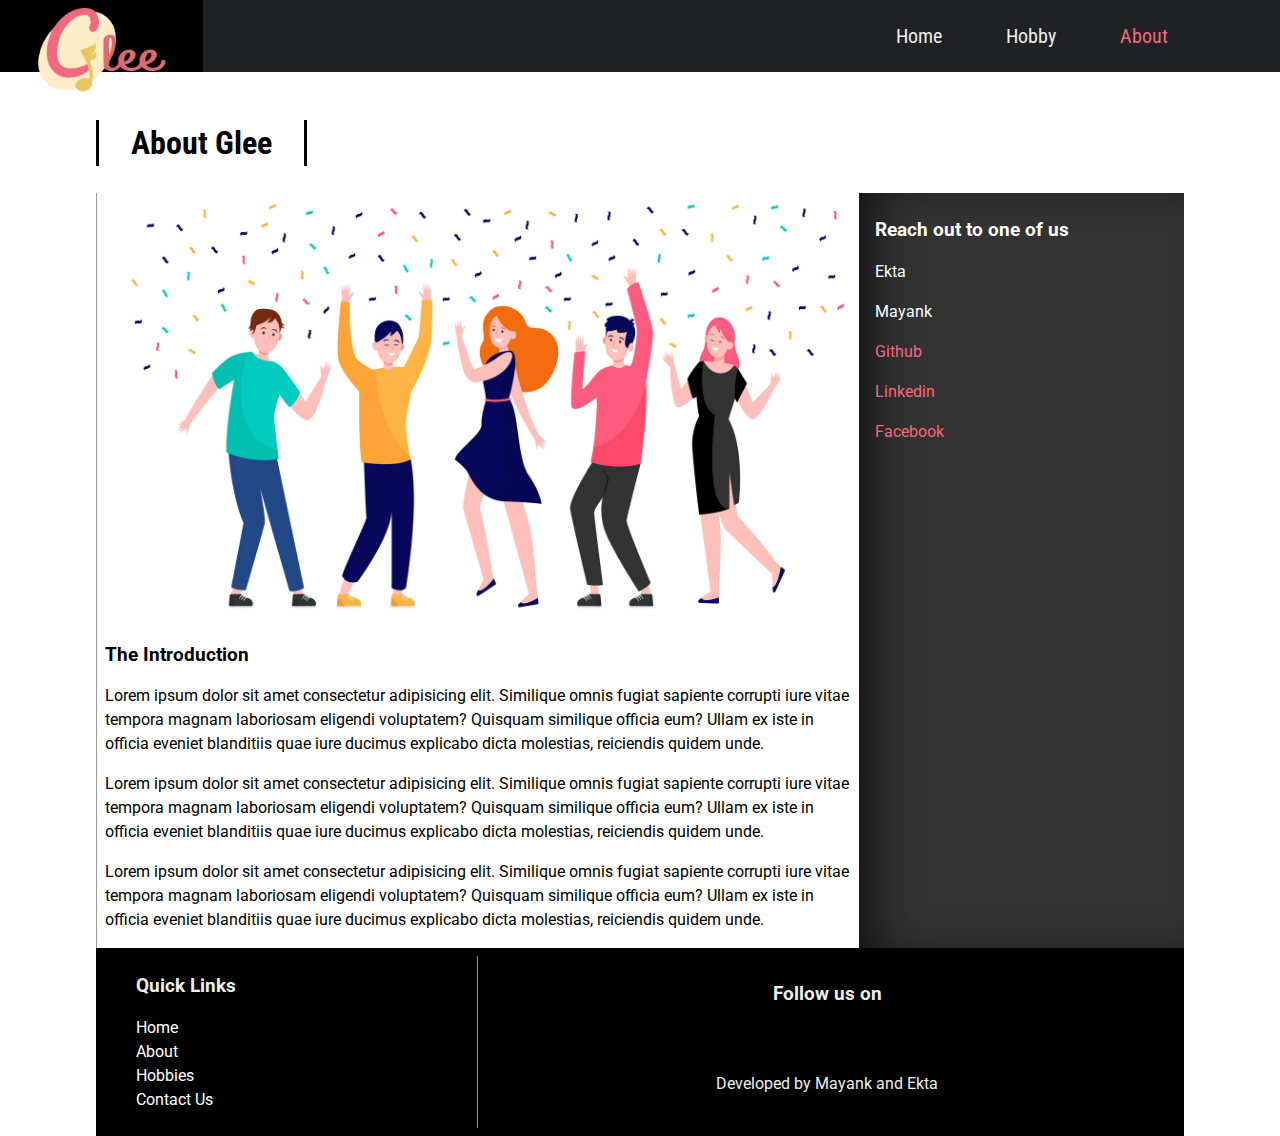
==== about.html @ 9844697a "Added files" ====
<!DOCTYPE html>
<html lang="en">

<head>
  <meta charset="UTF-8">
  <meta name="viewport" content="width=device-width, initial-scale=1.0">
  <meta http-equiv="X-UA-Compatible" content="ie=edge">
  <link rel="stylesheet" href="https://use.fontawesome.com/releases/v5.1.0/css/all.css" integrity="sha384-lKuwvrZot6UHsBSfcMvOkWwlCMgc0TaWr+30HWe3a4ltaBwTZhyTEggF5tJv8tbt"
    crossorigin="anonymous">
  <link href="https://fonts.googleapis.com/css?family=Roboto|Roboto+Condensed|Roboto+Slab" rel="stylesheet">
  <link rel="stylesheet" href="style.css">
  <title>Glee</title>
</head>

<body>
  <div id="slideout-menu">
      <ul>
          <li>
              <a href="index.html">Home</a>
          </li>
          <li>
              <a href="hobbies.html">Hobby</a>
          </li>
          <!-- <li>
              <a href="hobbies.html">Projects</a>
          </li> -->
          <li>
              <a href="about.html">About</a>
          </li>
          <li>
              <input type="text" placeholder="Search Here">
          </li>
      </ul>
  </div>

  <nav>
      <div id="logo-img">
          <a href="index.html">
              <img src="img/logo.png" alt="Glee Logo">
          </a>
      </div>
      <div id="menu-icon">
          <i class="fas fa-bars"></i>
      </div>
      <ul>
          <li>
              <a href="index.html">Home</a>
          </li>
          <li>
              <a href="hobbies.html">Hobby</a>
          </li>
          <!-- <li>
              <a href="hobbies.html">Projects</a>
          </li> -->
          <li>
              <a class="active" href="about.html">About</a>
          </li>
          <li>
              <div id="search-icon">
                  <i class="fas fa-search"></i>
              </div>
          </li>
      </ul>
  </nav>

  <div id="searchbox">
      <input type="text" placeholder="Search Here">
  </div>

  <main>

    <h2 class="page-heading">About Glee</h2>
    <div id="post-container">
      <section id="hobby">
        <div class="card">
          <div class="card-image">
            <img src="img/1.jpg" alt="Card Image">
          </div>
          <div class="card-description">
            <h3>The Introduction</h3>
            <p>Lorem ipsum dolor sit amet consectetur adipisicing elit. Similique omnis fugiat sapiente corrupti iure vitae
              tempora magnam laboriosam eligendi voluptatem? Quisquam similique officia eum? Ullam ex iste in officia eveniet
              blanditiis quae iure ducimus explicabo dicta molestias, reiciendis quidem unde.</p>
            <p>Lorem ipsum dolor sit amet consectetur adipisicing elit. Similique omnis fugiat sapiente corrupti iure vitae
              tempora magnam laboriosam eligendi voluptatem? Quisquam similique officia eum? Ullam ex iste in officia eveniet
              blanditiis quae iure ducimus explicabo dicta molestias, reiciendis quidem unde.</p>
            <p>Lorem ipsum dolor sit amet consectetur adipisicing elit. Similique omnis fugiat sapiente corrupti iure vitae
              tempora magnam laboriosam eligendi voluptatem? Quisquam similique officia eum? Ullam ex iste in officia eveniet
              blanditiis quae iure ducimus explicabo dicta molestias, reiciendis quidem unde.</p>
          </div>
        </div>

      </section>

      <aside id="sidebar">
        <h3>Reach out to one of us</h3>
        <p>Ekta</p>
        <p>Mayank</p>
        <p><a href="https://github.com/mynk-rjpt" target="_blank" style="color: #f2687f;">Github</a></p>
        <p><a href="www.linkedin.com/in/mynk-rjpt" target="_blank" style="color: #f2687f;">Linkedin</a></p>
        <p><a href="https://www.facebook.com/profile.php?id=100006865606663" target="_blank" style="color: #f2687f;">Facebook</a></p>
      </aside>
    </div>

    <footer>
        <div id="left-footer">
            <h3>Quick Links</h3>
            <p>
                <ul>
                    <li>
                        <a href="index.html">Home</a>
                    </li>
                    <li>
                        <a href="about.html">About</a>
                    </li>
                    <li>
                        <a href="hobbies.html">Hobbies</a>
                    </li>
                    <li>
                        <a href = "mailto: rajput.1@iitj.ac.in">Contact Us</a>
                    </li>
                </ul>
            </p>
        </div>

        <div id="right-footer">
            <h3>Follow us on</h3>
            <div id="social-media-footer">
                <ul>
                    <li>
                        <a href="www.linkedin.com/in/mynk-rjpt" target="_blank">
                            <i class="fab fa-linkedin"></i>
                        </a>
                    </li>
                    <li>
                        <a href="#">
                            <i class="fab fa-youtube"></i>
                        </a>
                    </li>
                    <li>
                        <a href="#">
                            <i class="fab fa-github"></i>
                        </a>
                    </li>
                </ul>
            </div>
            <p>Developed by Mayank and Ekta</p>
        </div>
    </footer>

  </main>

  <script src="main.js"></script>
</body>

</html>
---- style.css ----
body {
  font-family: "Roboto", sans-serif;
  margin: 0;
}

h1 {
  padding: 8px;
  background: #f2687f;
  border-radius: 8px;
  margin: 0;
  font-size: 64px;
  font-family: "Roboto Slab", serif;
}

p {
  line-height: 1.5;
}

main {
  margin: 0 auto;
}

a {
  text-decoration: none;
  color: black;
}

a:hover {
  text-decoration: underline;
}

/* Inputs */

input,
textarea {
  height: 32px;
  padding: 0 16px;
  font-family: "Roboto Condensed", sans-serif;
  font-size: 20px;
  border: none;
  box-shadow: inset 8px 3px 18px -4px rgba(0, 0, 0, 0.4);
}

input:focus,
textarea:focus {
  outline: none;
}

/* Banner */

#banner {
  height: 100vh;
  display: flex;
  align-items: center;
  justify-content: center;
  flex-direction: column;
  background: rgba(0, 0, 0, 0.2) url("img/3.png");
  background-size: cover;
  background-attachment: fixed;
  background-position: 50% 20%;
  background-blend-mode: overlay;
  color: white;
}

#banner h3 {
  background: black;
  border-radius: 8px;
  padding: 0 24px;
  font-size: 24px;
}

/* Search Box */

#searchbox {
  position: fixed;
  right: 0;
  top: 24px;
  width: 500px;
  pointer-events: none;
  z-index: 50;
  transition: 0.4s;
}

#searchbox input {
  height: 48px;
  width: 100%;
}

/* Navigation */

nav {
  height: 72px;
  background: #202125;
  width: 100%;
  margin: 0;
  position: fixed;
  font-family: "Roboto Condensed", sans-serif;
  font-size: 20px;
  display: flex;
  justify-content: space-between;
  padding: 0 16px 0 0;
  box-sizing: border-box;
  z-index: 100;
}

nav a {
  padding: 0 32px;
  color: #eee;
  transition: 0.4s;
}

nav a:hover {
  text-decoration: none;
  color: #f2687f;
}

nav ul {
  display: flex;
  list-style: none;
  justify-content: space-around;
  align-items: center;
  height: 100%;
  margin: 0;
}

.active {
  color: #F2687F;
}

#logo-img {
  display: flex;
  height: 100%;
  background: #202125;
  padding: 0 0px;
  align-items: centre;
  color: white;
  transition: 0.4s;
}

#logo-img img {
  height: 100px;
}

#logo-img:hover {
  background: black;
}

#menu-icon {
  height: 100%;
  font-size: 28px;
  padding: 0 4px;
  color: #eee;
  display: none;
  align-items: center;
}

/* Search Icon */

#search-icon {
  color: white;
  padding: 0 32px;
  cursor: pointer;
  transition: 0.4s;
}

#search-icon:hover {
  color: #f2687f;
}

/* Slideout Menu */

#slideout-menu {
  display: none;
  background: #2d3436;
  z-index: 100;
  position: fixed;
  transition: 0.4s;
  margin-top: 72px;
  width: 100%;
  text-align: center;
  opacity:0;
  pointer-events:none;
}

#slideout-menu ul {
  list-style: none;
  padding: 0 32px;
}

#slideout-menu ul li {
  padding: 8px;
}

#slideout-menu a {
  font-family: "Roboto Condensed", sans-serif;
  font-size: 20px;
  color: white;
}

#slideout-menu input {
  width: 85%;
  padding: 8px;
  font-family: "Roboto Condensed", sans-serif;
  font-size: 20px;
  text-align: center;
}

/* Sections */

section {
  display: flex;
  justify-content: space-around;
  flex-wrap: wrap;
}

.section-heading {
  font-size: 32px;
  font-family: "Roboto Condensed", sans-serif;
  border-left: 3px solid black;
  border-right: 3px solid black;
  transition: all 0.4s;
  display: inline-block;
  padding: 4px 32px;
}

.section-heading:hover {
  padding: 4px 48px;
  background: #f2687f;
}

/* Section Source */

#section-source p {
  padding: 8px;
  text-align: center;
}

#section-source a {
  margin: 8px;
  text-align: center;
}

/* Card */

.card-image {
  transition: 0.4s;
}

.card-image:hover {
  box-shadow: 0 10px 6px -6px #777;
}

.card .card-description {
  padding: 0 8px;
}

.card-meta-hobby{
  color:#333;
  font-size:14px;
  padding: 16px;
  font-family:'Roboto Slab', serif;
}

.card-meta-dancing a{
  color:#333;
}

/* Button Read more */

.btn-readmore {
  padding: 8px 24px;
  border: 3px solid black;
  transition: 0.4s;
  display: inline-block;
  margin-bottom: 24px;
  margin-left: 24px;
  font-weight: bold;
  cursor: pointer;
  background: white;
}

.btn-readmore:hover {
  background: #f2687f;
  text-decoration: none;
  padding: 8px 64px 8px 24px;
  color: white;
}

/* Footer */

footer {
  background: black;
  padding: 8px;
  color: #eee;
  display: flex;
}

footer a {
  color: white;
}

footer #left-footer {
  flex: 1;
  border-right: 1px solid #f2687f;
  padding-left: 32px;
}

footer #left-footer ul {
  padding: 0;
  list-style: none;
  line-height: 1.5;
}

footer #right-footer {
  flex: 2;
  padding: 8px;
  text-align: center;
}

footer #social-media-footer a .fa-linkedin,
footer #social-media-footer a .fa-youtube,
footer #social-media-footer a .fa-github {
  color: white;
  transition: 0.4s;
}

footer #social-media-footer ul {
  display: flex;
  list-style: none;
  justify-content: center;
  padding: 0;
}

footer #social-media-footer ul li {
  font-size: 48px;
  padding: 16px;
  transition: 0.4s;
}

footer #social-media-footer ul li:hover a .fa-youtube {
  color: red;
}

footer #social-media-footer ul li:hover a .fa-linkedin {
  color: #3b5998;
}

footer #social-media-footer ul li:hover a .fa-github {
  color: #bbb;
}

/* Blog List page */

.page-heading{
  font-size:32px;
  font-family:'Roboto Condensed', sans-serif;
  border-left:3px solid black;
  border-right:3px solid black;
  transition: all 0.4s;
  display:inline-block;
  padding:4px 32px;
  margin-top: 120px;
}

.page-heading:hover{
  padding:4px 48px;
  background:#f2687f;
}

.card-meta{
  color:#333;
  font-size: 14px;
  padding-left:8px;
  font-family:'Roboto Slab', serif;
}

.card-meta a{
  color:#333;
}

/* Pagination */

.pagination{
  padding:8px;
  text-align:center;
  font-weight:bold;
}

.pagination a{
  border-top: 3px solid white;
  display: inline-block;
  padding:8px 16px;
  transition:0.4s;
}

.pagination a:hover{
  text-decoration: none;
  border-top:3px solid black;
}

/* Single Hobbies */

#post-container{
  display: flex;
}

#hobby{
  display: flex;
  flex-direction:column;
  width:70%;
  border-left:1px solid #999;
}

#hobby .card{
  width:100%;
}

#hobby .card-image:hover{
  box-shadow: none;
}

/* Sidebar */

#sidebar{
  background:#333;
  flex:1;
  padding: 8px 16px;
  color:white;
  box-shadow: inset 27px 0 51px -18px rgba(0,0,0,0.75);
}

/* Comments section */

#comments-section{
  border-top: 2px solid #eee;
  padding:8px;
}


/* Media Queries */

@media (max-width: 900px) {
  nav ul {
    display: none;
  }

  #menu-icon {
    display: flex;
  }

  #slideout-menu {
    display: block;
  }

  #searchbox {
    display: none;
  }

  #hobby{
    width:100%;
    border-left:0;
  }

  #sidebar{
    display: none;
  }
}

@media (max-width: 719px) {
  main {
    width: 95%;
  }

  section {
    flex-direction: column;
  }

  .card,
  .card .card-image img {
    width: 100%;
  }

  footer {
    flex-direction: column;
    text-align: center;
  }

  footer #left-footer {
    flex: 1;
    border-right: 0;
    padding-left: 0;
  }

  footer #right-footer {
    background: #eee;
    color: black;
  }

  footer #right-footer a {
    color: black;
  }

  footer #social-media-footer a .fa-linkedin,
  footer #social-media-footer a .fa-youtube,
  footer #social-media-footer a .fa-github {
    color: black;
    transition: 0.4s;
  }
}

@media (max-width: 600px) {
  main {
    width: 100%;
  }

  h1 {
    font-size: 48px;
  }

  #banner h3 {
    font-size: 20px;
  }

  .card {
    text-align: center;
  }

  #logo-img {
    padding: 0;
  }
}

@media (min-width: 720px) {
  main {
    width: 95%;
  }
  .card {
    width: 45%;
  }
  .card .card-image img {
    width: 100%;
  }
}

@media (min-width: 1200px) {
  main {
    width: 85%;
  }
}
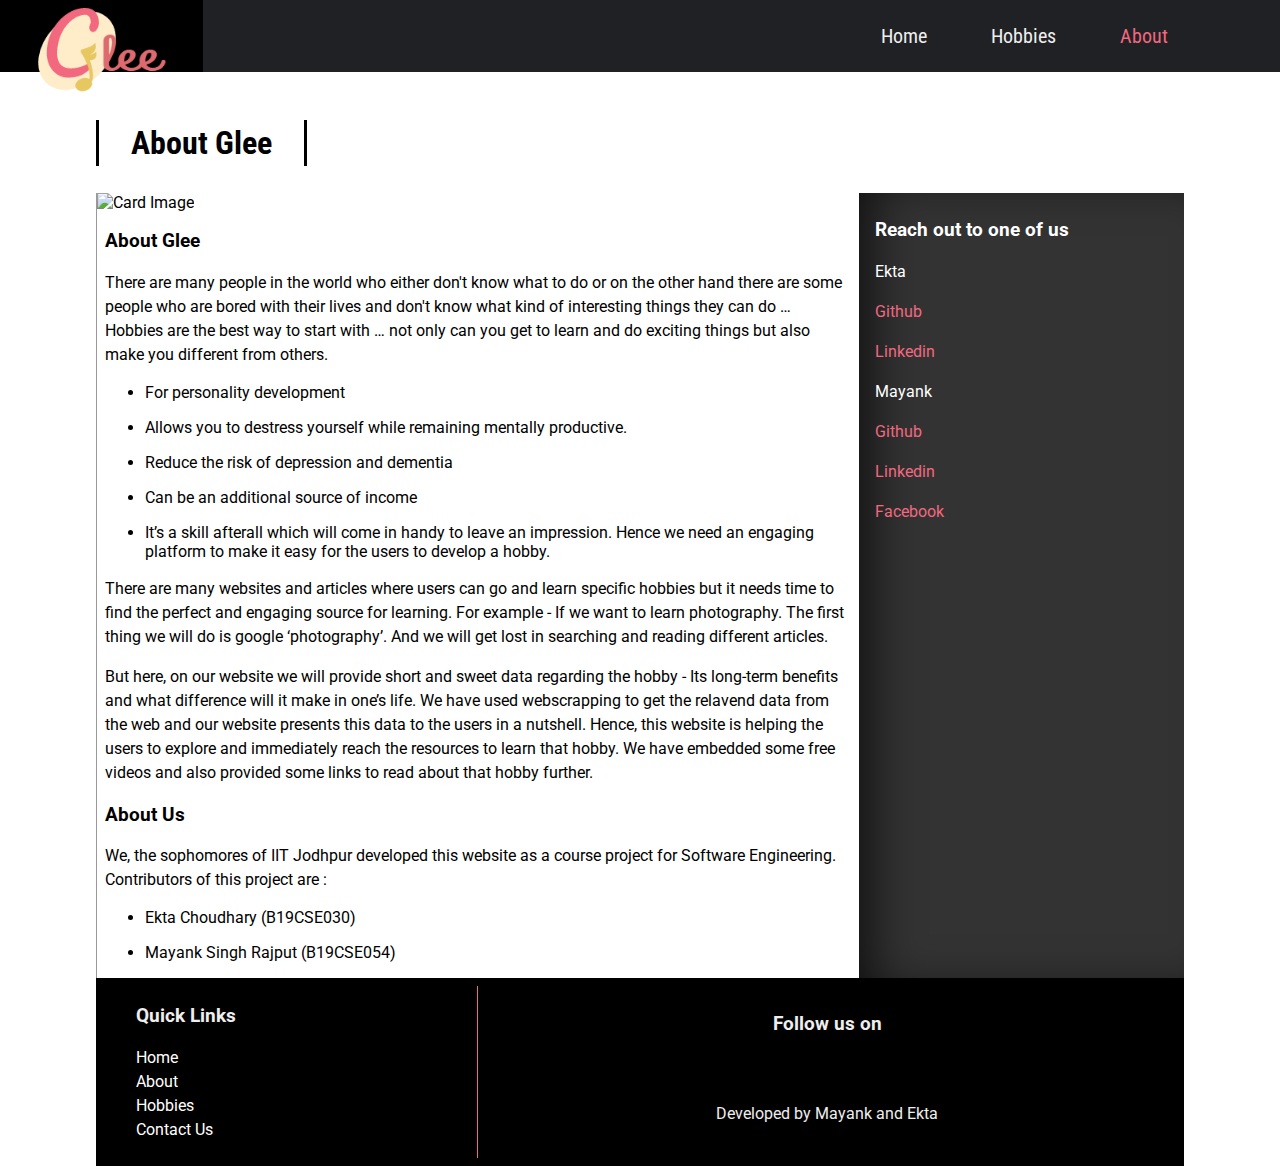
==== commit 69725571: "added more hobbie" ====
--- a/about.html
+++ b/about.html
@@ -19,7 +19,7 @@
               <a href="index.html">Home</a>
           </li>
           <li>
-              <a href="hobbies.html">Hobby</a>
+              <a href="hobbies.html">Hobbies</a>
           </li>
           <!-- <li>
               <a href="hobbies.html">Projects</a>
@@ -47,7 +47,7 @@
               <a href="index.html">Home</a>
           </li>
           <li>
-              <a href="hobbies.html">Hobby</a>
+              <a href="hobbies.html">Hobbies</a>
           </li>
           <!-- <li>
               <a href="hobbies.html">Projects</a>
@@ -74,19 +74,29 @@
       <section id="hobby">
         <div class="card">
           <div class="card-image">
-            <img src="img/1.jpg" alt="Card Image">
+            <img src="img/14.jpg" alt="Card Image">
           </div>
           <div class="card-description">
-            <h3>The Introduction</h3>
-            <p>Lorem ipsum dolor sit amet consectetur adipisicing elit. Similique omnis fugiat sapiente corrupti iure vitae
-              tempora magnam laboriosam eligendi voluptatem? Quisquam similique officia eum? Ullam ex iste in officia eveniet
-              blanditiis quae iure ducimus explicabo dicta molestias, reiciendis quidem unde.</p>
-            <p>Lorem ipsum dolor sit amet consectetur adipisicing elit. Similique omnis fugiat sapiente corrupti iure vitae
-              tempora magnam laboriosam eligendi voluptatem? Quisquam similique officia eum? Ullam ex iste in officia eveniet
-              blanditiis quae iure ducimus explicabo dicta molestias, reiciendis quidem unde.</p>
-            <p>Lorem ipsum dolor sit amet consectetur adipisicing elit. Similique omnis fugiat sapiente corrupti iure vitae
-              tempora magnam laboriosam eligendi voluptatem? Quisquam similique officia eum? Ullam ex iste in officia eveniet
-              blanditiis quae iure ducimus explicabo dicta molestias, reiciendis quidem unde.</p>
+            <h3>About Glee</h3>
+            <p>There are many people in the world who either don't know what to do or on the other hand there are some people who are bored with their lives and don't know what kind of interesting things they can do … 
+            Hobbies are the best way to start with … not only can you get to learn and do exciting things but also make you different from others.
+            <ul>
+                <p><li>For personality development </li></p>
+                <p><li>Allows you to destress yourself while remaining mentally productive.</li></p>
+                <p><li>Reduce the risk of depression and dementia</li></p>
+                <p><li>Can be an additional source of income</li></p>
+                <p><li>It’s a skill afterall which will come in handy to leave an impression. Hence we need an engaging platform to make it easy for the users to develop a hobby.</li></p>
+            </ul> </p>
+            <p>There are many websites and articles where users can go and learn specific hobbies but it needs time to find the perfect and engaging source for learning. For example - If we want to learn photography. The first thing we will do is google ‘photography’. And we will get lost in searching and reading different articles. </p>
+            <p>But here, on our website we will provide short and sweet data regarding the hobby - Its long-term benefits and what difference will it make in one’s life. We have used webscrapping to get the relavend data from the web and our website presents this data to the users in a nutshell. Hence, this website is helping the users to explore and immediately reach the resources to learn that hobby. We have embedded some free videos and also provided some links to read about that hobby further.</p>
+
+            <h3>About Us</h3>
+            <p>We, the sophomores of IIT Jodhpur developed this website as a course project for Software Engineering. <br>Contributors of this project are :
+            <ul>
+                <p><li>Ekta Choudhary (B19CSE030)</li></p>
+                <p><li>Mayank Singh Rajput (B19CSE054)</li></p>
+            </ul></p>
+
           </div>
         </div>
 
@@ -95,6 +105,9 @@
       <aside id="sidebar">
         <h3>Reach out to one of us</h3>
         <p>Ekta</p>
+        <p><a href="https://github.com/Ekta0609" target="_blank" style="color: #f2687f;">Github</a></p>
+        <p><a href="http://www.linkedin.com/in/ekta-choudhary-3898b61a0" target="_blank" style="color: #f2687f;">Linkedin</a></p>
+        <!-- <p><a href="https://www.facebook.com/profile.php?id=100006865606663" target="_blank" style="color: #f2687f;">Facebook</a></p> -->
         <p>Mayank</p>
         <p><a href="https://github.com/mynk-rjpt" target="_blank" style="color: #f2687f;">Github</a></p>
         <p><a href="www.linkedin.com/in/mynk-rjpt" target="_blank" style="color: #f2687f;">Linkedin</a></p>
@@ -128,7 +141,7 @@
             <div id="social-media-footer">
                 <ul>
                     <li>
-                        <a href="www.linkedin.com/in/mynk-rjpt" target="_blank">
+                        <a href="https://www.linkedin.com/in/mynk-rjpt/" target="_blank">
                             <i class="fab fa-linkedin"></i>
                         </a>
                     </li>
@@ -138,7 +151,7 @@
                         </a>
                     </li>
                     <li>
-                        <a href="#">
+                        <a href="https://github.com/Ekta0609/" target="_blank">
                             <i class="fab fa-github"></i>
                         </a>
                     </li>
--- a/style.css
+++ b/style.css
@@ -429,14 +429,6 @@
   box-shadow: inset 27px 0 51px -18px rgba(0,0,0,0.75);
 }
 
-/* Comments section */
-
-#comments-section{
-  border-top: 2px solid #eee;
-  padding:8px;
-}
-
-
 /* Media Queries */
 
 @media (max-width: 900px) {
@@ -462,7 +454,8 @@
   }
 
   #sidebar{
-    display: none;
+    display : block;
+    width: 20%;
   }
 }
 
